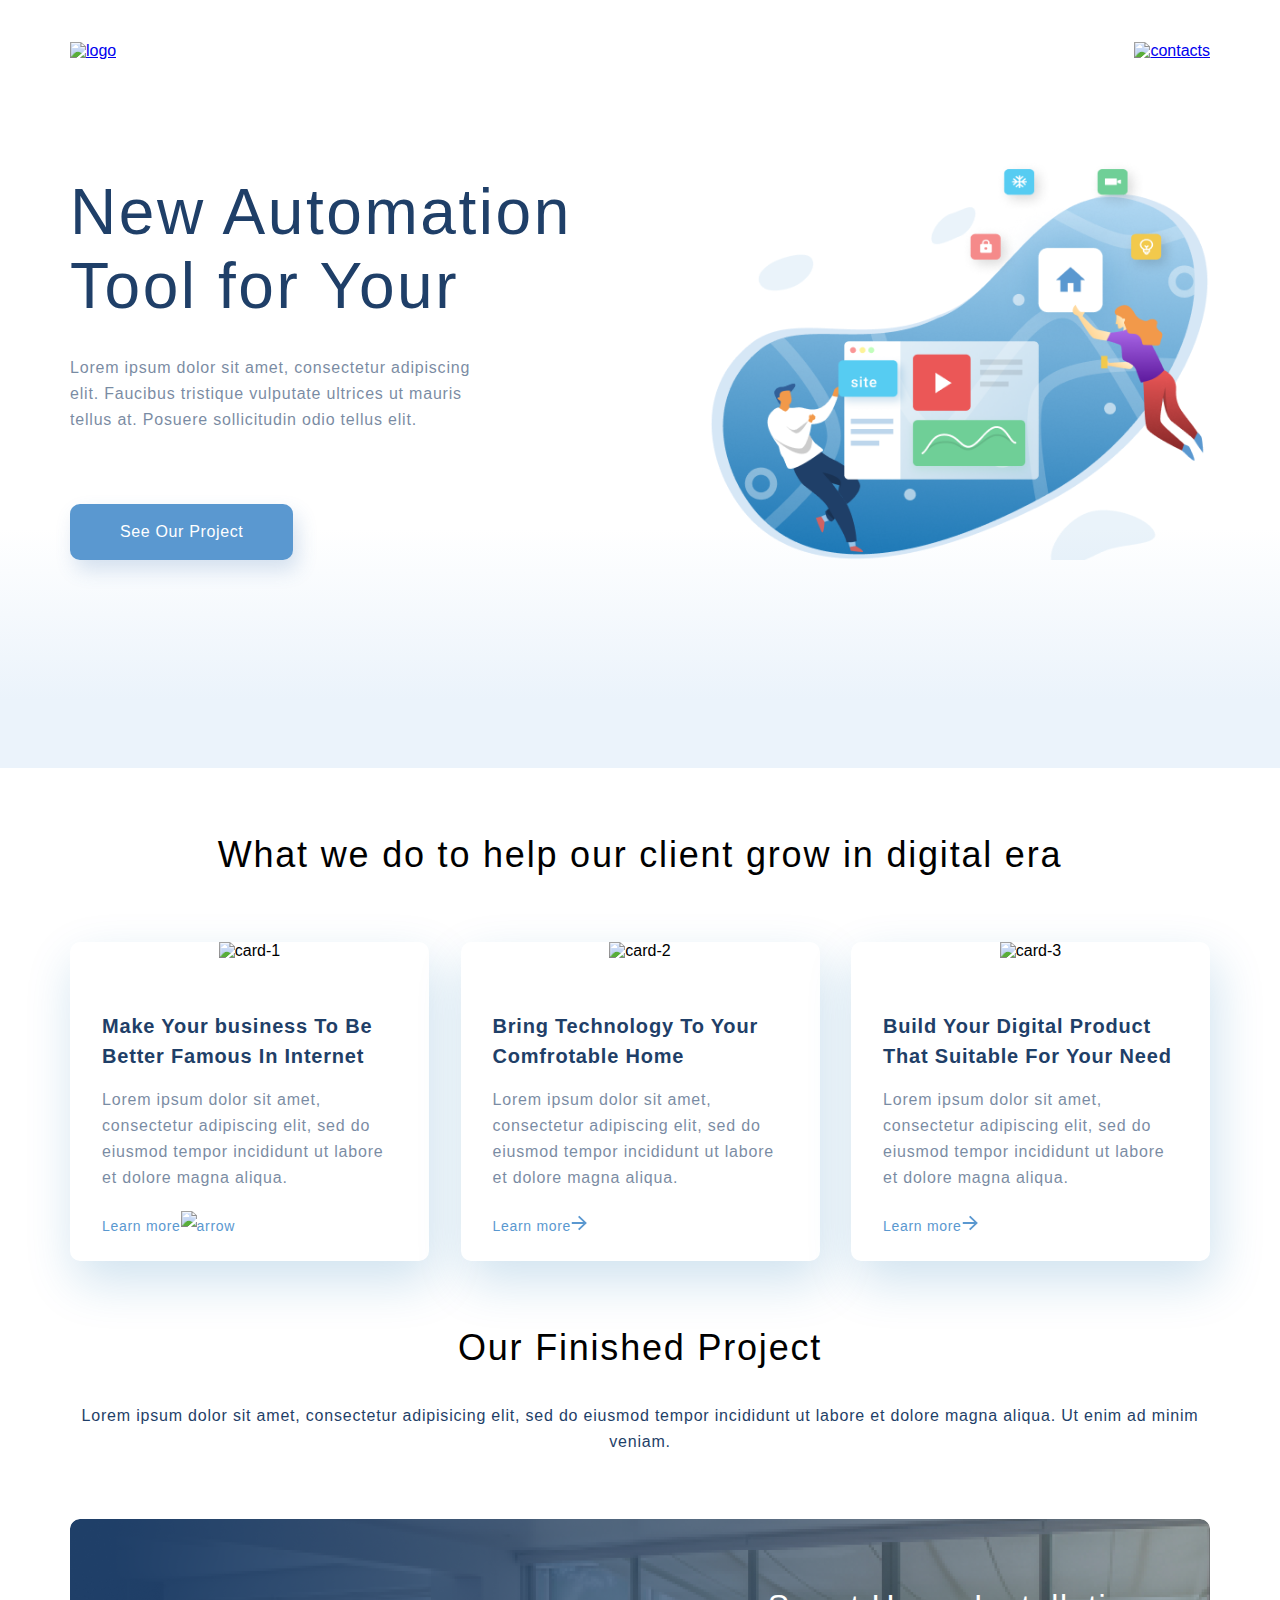
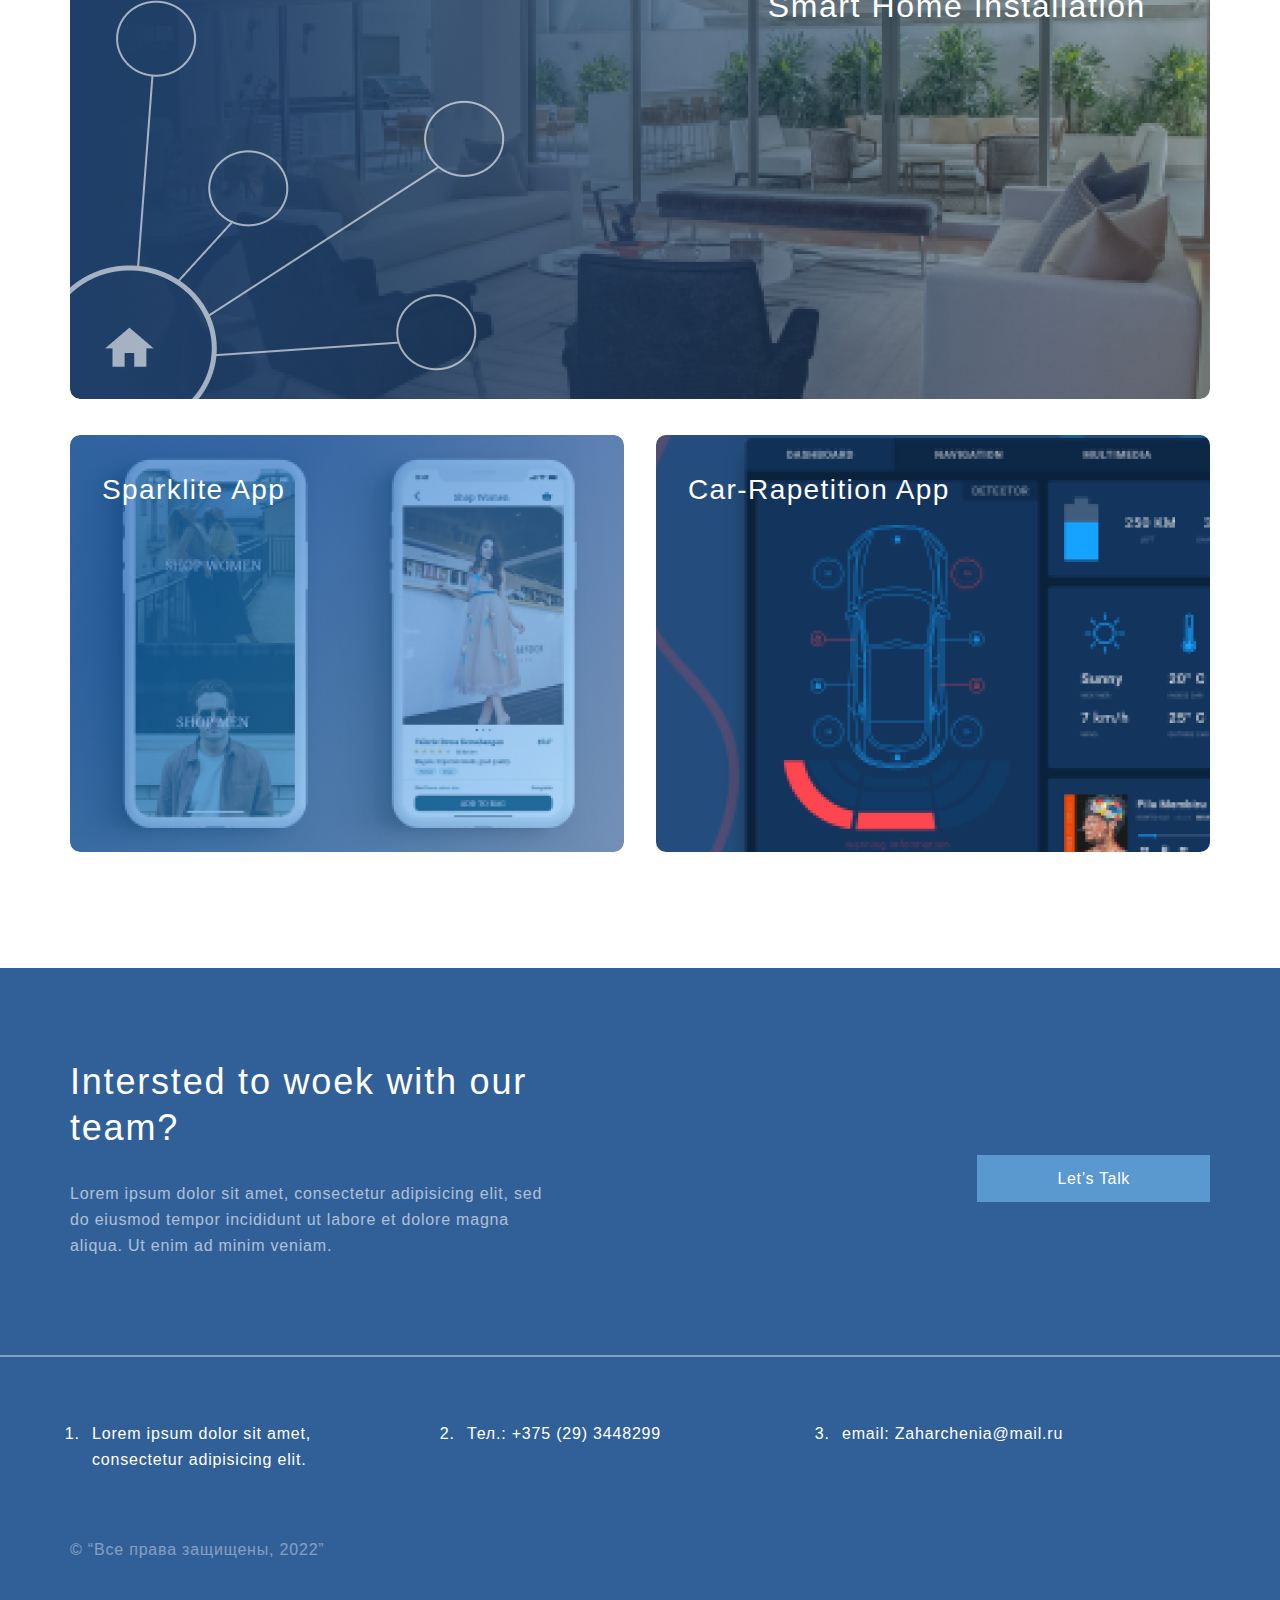
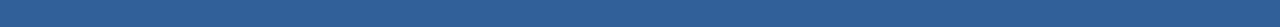
==== index.html @ 0899e705 "1" ====
<!DOCTYPE html>
<html lang="en">

<head>
	<meta charset="UTF-8">
	<meta http-equiv="X-UA-Compatible" content="IE=edge">
	<meta name="viewport" content="width=device-width, initial-scale=1.0">
	<title>Восьмой урок в GeekBrains</title>
	<link rel="stylesheet" href="style.css">
</head>

<body>
	<div class="wrapper">
		<div class="content">
			<div class="top">
				<!-- Бордовый блок, верх -->
				<div class="container">
					<div class="top__box">
						<!-- Фиолетовый блок, верх -->
						<ul class="header">
							<li><a href="index.html"><img src="../img/logo.svg" alt="logo"></a></li>
							<li><a href="contacts.html"><img src="../img/contacts.svg" alt="contacts"></a></li>
						</ul>
						<div class="info__top">
							<!-- Голубой блок, верх -->
							<h1 class="top-heading">New Automation <br>
								Tool for Your </h1>
							<p class="text16 text425">Lorem ipsum dolor sit amet, consectetur adipiscing elit. Faucibus
								tristique
								vulputate ultrices ut mauris tellus at. Posuere sollicitudin odio tellus elit. </p>
							<a href="#" class="top__button">See Our Project</a>
						</div>
					</div>
				</div>

			</div>

			<div class="what-we-do container">
				<!-- Фиолетовый блок -->
				<h3 class="heading-3">What we do to help our client grow in digital era</h3>
				<div class="content__info">
					<!-- Зеленый блок -->
					<div class="content__card">
						<!-- Розовый блок -->
						<img class="card__img" src="./img/card-1.svg" alt="card-1">
						<h4 class="requisites">Make Your business To Be
							Better Famous In Internet</h4>
						<p class="text16">Lorem ipsum dolor sit amet, consectetur adipiscing elit, sed do eiusmod tempor
							incididunt
							ut labore et dolore magna aliqua. </p>
						<a class="card__link" href="#">Learn more<img class="arrow-icon" src="./img/arrow.svg"
								alt="arrow"></a>
					</div>
					<div class="content__card">
						<!-- Розовый блок -->
						<img class="card__img" src="./img/card-2.svg" alt="card-2">
						<h4 class="requisites">Bring Technology To Your
							Comfrotable Home</h4>
						<p class="text16">Lorem ipsum dolor sit amet, consectetur adipiscing elit, sed do eiusmod tempor
							incididunt
							ut labore et dolore magna aliqua. </p>
						<a class="card__link" href="#">Learn more<img class="arrow-icon" src="Img/arrow.svg" alt="arrow"></a>
					</div>
					<div class="content__card">
						<!-- Розовый блок -->
						<img class="card__img" src="img/card-3.svg" alt="card-3">
						<h4 class="requisites">Build Your Digital Product
							That Suitable For Your Need</h4>
						<p class="text16">Lorem ipsum dolor sit amet, consectetur adipiscing elit, sed do eiusmod tempor
							incididunt
							ut labore et dolore magna aliqua. </p>
						<a class="card__link" href="#">Learn more<img class="arrow-icon" src="Img/arrow.svg" alt="arrow"></a>
					</div>
				</div>
			</div>
			<div class="container">
				<div class="projekt__container">
					<!-- Красная рамка -->
					<h3 class="heading-3">Our Finished Project</h3>
					<p class="text16 text__center">Lorem ipsum dolor sit amet, consectetur adipisicing elit, sed do eiusmod
						tempor
						incididunt ut labore et dolore magna aliqua. Ut enim ad minim veniam.</p>
					<div class="project__item">
						<img class="project__img" src="Img/project-1.png" alt="photo-1">
						<p class="project__text">Smart Home Installation</p>
					</div>

					<div class="project__parent">
						<div class="project__item project__item_margin">
							<img class="project__img" src="Img/project-2.png" alt="photo-2">
							<p class="project__text_2">Sparklite App</p>
						</div>

						<div class="project__item">
							<img class="project__img" src="Img/project-3.png" alt="photo-3">
							<p class="project__text_2">Car-Rapetition App</p>
						</div>
					</div>
				</div>
			</div>
		</div>

		<div class="footer">
			<!-- Красная рамка, низ -->

			<div class="container">
				<div class="footer__top">

					<!-- Желтая рамка, низ -->
					<div class="footer__text">
						<!-- Розовая рамка, низ -->
						<h3 class="heading-f heading__button">Intersted to woek
							with our team?</h3>
						<p class="text16 text__left">Lorem ipsum dolor sit amet, consectetur adipisicing elit, sed do eiusmod
							tempor incididunt ut labore et dolore magna aliqua. Ut enim ad minim veniam.
						</p>
					</div>
					<div class="footer__button_block">
						<a href="#" class="footer__button">Let’s Talk</a>
					</div>
				</div>
			</div>

			<hr class="hr__line">

			<div class="container">
				<div class="footer__bottom">
					<!-- Салатовая рамка, подвал -->
					<ol class="contacts__f">
						<li class="footer__list">Lorem ipsum dolor sit amet, consectetur adipisicing elit.</li>
						<li class="footer__list">Тел.: +375 (29) 3448299</li>
						<li class="footer__list">email: Zaharchenia@mail.ru</li>
					</ol>
					<div class="copyright">
						<!-- Белая рамка, подвал -->
						<p class="text__copyright">&copy; “Все права защищены, 2022”</p>
					</div>
				</div>
			</div>
		</div>
	</div>
</body>

</html>
---- style.css ----
* {
  margin: 0;
  padding: 0;
}

body {
  font-family: sans-serif;
}

.container {
  max-width: 1140px;
  margin: 0 auto;
}

.wrapper {
  min-height: 100vh;
  overflow: hidden;
  display: -webkit-box;
  display: -ms-flexbox;
  display: flex;
  -webkit-box-orient: vertical;
  -webkit-box-direction: normal;
      -ms-flex-direction: column;
          flex-direction: column;
}

.content {
  -webkit-box-flex: 1;
      -ms-flex: 1 1 auto;
          flex: 1 1 auto;
}

.top__box {
  display: -webkit-box;
  display: -ms-flexbox;
  display: flex;
  -webkit-box-orient: vertical;
  -webkit-box-direction: normal;
      -ms-flex-direction: column;
          flex-direction: column;
  height: 100%;
}

.text16 {
  font-size: 16px;
  line-height: 26px;
  color: #1F3F68;
  letter-spacing: 0.05em;
  opacity: 0.6;
}

.text__center {
  width: 100%;
  margin-top: 32px;
  margin-bottom: 64px;
  line-height: 26px;
  text-align: center;
  letter-spacing: 0.05em;
  opacity: 1;
}

.text__contact {
  text-align: center;
  padding-top: 16px;
  font-size: 20px;
  line-height: 30px;
  letter-spacing: 0.04em;
  color: rgba(255, 255, 255, 0.6);
}

.text__left {
  margin-top: 30px;
  text-align: left;
  font-size: 16px;
  line-height: 26px;
  letter-spacing: 0.05em;
  color: #FFFFFF;
}

.text425 {
  width: 425px;
}

.top-heading {
  width: 504px;
  font-size: 64px;
  font-weight: 300;
  line-height: 74px;
  color: #1F3F68;
  margin-bottom: 32px;
  letter-spacing: 0.04em;
}

.top__button {
  font-size: 16px;
  line-height: 26px;
  text-align: center;
  letter-spacing: 0.04em;
  color: #FFFFFF;
  background: #5A98D0;
  -webkit-box-shadow: 5px 10px 20px rgba(53, 110, 173, 0.2);
          box-shadow: 5px 10px 20px rgba(53, 110, 173, 0.2);
  border-radius: 10px;
  padding: 15px 50px;
  text-decoration: none;
  display: inline-block;
  margin-top: 71px;
}

.heading-contact {
  padding-top: 51px;
  font-size: 44px;
  line-height: 74px;
  text-align: center;
  letter-spacing: 0.04em;
  color: #FFFFFF;
}

.heading-3 {
  font-size: 36px;
  font-weight: 300;
  text-align: center;
  line-height: 46px;
  letter-spacing: 0.05em;
}

.heading__button {
  text-align: left;
  color: #FFFFFF;
}

.heading-f {
  font-size: 36px;
  font-weight: 300;
  line-height: 46px;
  letter-spacing: 0.05em;
  color: #FFFFFF;
}

.footer__info {
  margin: 20px 0 3px 0;
  font-size: 20px;
  line-height: 30px;
  color: #1F3F68;
}

.contacts__f {
  display: -webkit-box;
  display: -ms-flexbox;
  display: flex;
  -webkit-box-pack: justify;
      -ms-flex-pack: justify;
          justify-content: space-between;
  margin-bottom: 64px;
  margin-left: 15px;
}

.footer__list {
  -webkit-box-flex: 1;
      -ms-flex-positive: 1;
          flex-grow: 1;
  -ms-flex-preferred-size: 33.333%;
      flex-basis: 33.333%;
  line-height: 26px;
  letter-spacing: 0.05em;
  color: #FFFFFF;
  padding-left: 7px;
  padding-right: 86px;
}

.input__mess {
  margin-left: 56px;
  padding: 21px 0px 21px 42px;
  width: 80%;
  border: 1px solid #356EAD;
  -webkit-box-sizing: border-box;
          box-sizing: border-box;
  border-radius: 10px;
  font-weight: 300;
  font-size: 16px;
  line-height: 30px;
  letter-spacing: 0.04em;
  color: #1F3F68;
  opacity: 0.2;
}

.button__contacts {
  width: 80%;
  height: 72px;
  margin: 72px 56px 56px 56px;
  font-weight: 500;
  font-size: 16px;
  line-height: 26px;
  text-align: center;
  color: #FFFFFF;
  text-transform: uppercase;
  background: #5A98D0;
  -webkit-box-shadow: 5px 20px 50px rgba(16, 112, 177, 0.2);
          box-shadow: 5px 20px 50px rgba(16, 112, 177, 0.2);
  border-radius: 10px;
}

.top {
  min-height: 768px;
  margin: 0;
  padding: 0;
  background: -webkit-gradient(linear, left bottom, left top, color-stop(8.84%, #EBF3FB), color-stop(31.12%, rgba(152, 195, 232, 0)));
  background: linear-gradient(0deg, #EBF3FB 8.84%, rgba(152, 195, 232, 0) 31.12%);
}

.header {
  padding-top: 42px;
  display: -webkit-box;
  display: -ms-flexbox;
  display: flex;
  -webkit-box-pack: justify;
      -ms-flex-pack: justify;
          justify-content: space-between;
  list-style-type: none;
}

.what-we-do {
  padding-top: 64px;
}

.info__top {
  padding-top: 115px;
  -webkit-box-flex: 1;
      -ms-flex-positive: 1;
          flex-grow: 1;
  background-image: url(Img/top_back.png);
  background-repeat: no-repeat;
  background-position: right 100px;
  background-size: 44%;
}

.content__info {
  padding-top: 64px;
  padding-bottom: 64px;
  background-color: transparent;
  display: -webkit-box;
  display: -ms-flexbox;
  display: flex;
  -webkit-box-pack: justify;
      -ms-flex-pack: justify;
          justify-content: space-between;
}

.info__ {
  display: -webkit-box;
  display: -ms-flexbox;
  display: flex;
  -webkit-box-pack: justify;
      -ms-flex-pack: justify;
          justify-content: space-between;
}

.content__card {
  width: 359px;
  padding: 0 32px;
  -webkit-box-sizing: border-box;
          box-sizing: border-box;
  background: #FFFFFF;
  -webkit-box-shadow: 5px 20px 50px rgba(16, 112, 177, 0.2);
          box-shadow: 5px 20px 50px rgba(16, 112, 177, 0.2);
  border-radius: 10px;
  display: -webkit-box;
  display: -ms-flexbox;
  display: flex;
  -webkit-box-orient: vertical;
  -webkit-box-direction: normal;
      -ms-flex-direction: column;
          flex-direction: column;
}

.card__img {
  -ms-flex-item-align: center;
      -ms-grid-row-align: center;
      align-self: center;
  margin-bottom: 51px;
}

.project {
  margin: 0;
}

.project__item {
  position: relative;
  -webkit-box-flex: 1;
      -ms-flex-positive: 1;
          flex-grow: 1;
}

.project__item_margin {
  margin-right: 32px;
}

.project__img {
  width: 100%;
  border-radius: 10px;
}

.project__parent {
  display: -webkit-box;
  display: -ms-flexbox;
  display: flex;
  -webkit-box-pack: justify;
      -ms-flex-pack: justify;
          justify-content: space-between;
  margin-top: 32px;
  margin-bottom: 112px;
}

.project__text {
  font-size: 32px;
  line-height: 46px;
  text-align: right;
  letter-spacing: 0.05em;
  color: #FFFFFF;
  position: absolute;
  top: 64px;
  right: 64px;
}

.project__text_2 {
  font-size: 28px;
  line-height: 46px;
  text-align: left;
  letter-spacing: 0.05em;
  color: #FFFFFF;
  position: absolute;
  top: 32px;
  left: 32px;
}

.maps {
  width: 100%;
}

.footer {
  left: 0px;
  background: #316099;
  -ms-flex-negative: 0;
      flex-shrink: 0;
}

.hr__line {
  width: 100%;
  opacity: 0.4;
  border: 1px solid #FFFFFF;
}

.copyright {
  margin: 0;
}

.text__copyright {
  font-size: 16px;
  line-height: 26px;
  letter-spacing: 0.05em;
  color: #FFFFFF;
  opacity: 0.4;
}

.footer__bottom {
  margin-top: 64px;
  padding-bottom: 64px;
}

.footer__top {
  padding: 91px 0px 96px;
  display: -webkit-box;
  display: -ms-flexbox;
  display: flex;
  -webkit-box-pack: justify;
      -ms-flex-pack: justify;
          justify-content: space-between;
  -webkit-box-align: center;
      -ms-flex-align: center;
          align-items: center;
}

.footer__text {
  max-width: 495px;
  background-color: transparent;
}

.footer__button_block {
  -ms-flex-item-align: center;
      -ms-grid-row-align: center;
      align-self: center;
  margin-top: 40px;
}

.footer__button {
  font-size: 16px;
  line-height: 26px;
  text-align: center;
  letter-spacing: 0.04em;
  color: #FFFFFF;
  background: #5A98D0;
  padding: 15px 80px;
  text-decoration: none;
}

.top__2 {
  height: 250px;
  margin-top: 054px;
  padding: 0;
  background-image: url(img/ContactUS.png);
  background-repeat: no-repeat;
  background-position: center center;
}

.contacts__info {
  margin-top: 135px;
  margin-left: 100px;
  background-color: transparent;
}

.mess {
  margin: 56px 0 0 56px;
  text-align: left;
}

.cont__photo {
  margin-bottom: 16px;
}

.requisites {
  margin-bottom: 16px;
  font-size: 20px;
  line-height: 30px;
  letter-spacing: 0.04em;
  color: #1F3F68;
}

.requisites__left {
  margin-top: 40px;
  margin-bottom: 24px;
  font-size: 20px;
  font-weight: 500;
  line-height: 30px;
  letter-spacing: 0.04em;
  color: #1F3F68;
  text-transform: uppercase;
}

.requisites__mess {
  padding-bottom: 16px;
  font-size: 20px;
  font-weight: 500;
  line-height: 30px;
  letter-spacing: 0.04em;
  color: #1F3F68;
  text-transform: uppercase;
}

.text__reg {
  line-height: 26px;
  letter-spacing: 0.04em;
  color: #1F3F68;
  opacity: 0.6;
}

.li__1 {
  padding-bottom: 16px;
  padding-left: 35px;
  list-style-type: none;
  background: url(img/Phone-1.svg) no-repeat;
  line-height: 26px;
  letter-spacing: 0.04em;
  color: #1F3F68;
  opacity: 0.6;
}

.li__2 {
  list-style-type: none;
  padding-left: 35px;
  background: url(img/Phone-1.svg) no-repeat;
  line-height: 26px;
  letter-spacing: 0.04em;
  color: #1F3F68;
  opacity: 0.6;
}

.li__site {
  padding-bottom: 16px;
  padding-left: 35px;
  list-style-type: none;
  background: url(img/website.svg) no-repeat;
  letter-spacing: 0.05em;
  color: #1F3F68;
  opacity: 0.6;
}

.li__mail {
  padding-left: 35px;
  list-style-type: none;
  background-image: url(img/e-mail.svg);
  background-repeat: no-repeat;
  letter-spacing: 0.05em;
  color: #1F3F68;
  text-decoration: none;
  opacity: 0.6;
}

.text__full {
  margin-top: 32px;
  margin-bottom: 8px;
  margin-left: 56px;
  line-height: 30px;
  letter-spacing: 0.04em;
  color: #1F3F68;
  opacity: 0.8;
}

.card__link {
  font-size: 14px;
  line-height: 30px;
  letter-spacing: 0.05em;
  color: #5A98D0;
  text-decoration: none;
  padding-top: 20px;
  padding-bottom: 20px;
}

.arrow_icon {
  width: 16px;
  padding-left: 20px;
  vertical-align: middle;
}

.form {
  margin-top: 57px;
  margin-right: 100px;
  background: #FFFFFF;
  -webkit-box-shadow: 5px 10px 50px rgba(16, 112, 177, 0.2);
          box-shadow: 5px 10px 50px rgba(16, 112, 177, 0.2);
  border-radius: 10px;
  width: 540px;
  -webkit-box-sizing: border-box;
          box-sizing: border-box;
  display: -webkit-box;
  display: -ms-flexbox;
  display: flex;
  -webkit-box-orient: vertical;
  -webkit-box-direction: normal;
      -ms-flex-direction: column;
          flex-direction: column;
  text-align: left;
}

.maps__box {
  margin-top: 56px;
  margin-bottom: 112px;
}

@media (max-width: 1024px) {
  .container {
    padding-left: 32px;
    padding-right: 32px;
  }
  .top {
    height: 768px;
  }
  .info__top {
    background-position: right 300px;
  }
  .content__info {
    -webkit-box-orient: vertical;
    -webkit-box-direction: normal;
        -ms-flex-direction: column;
            flex-direction: column;
    -webkit-box-align: center;
        -ms-flex-align: center;
            align-items: center;
  }
  .content__card {
    margin-bottom: 32px;
  }
  .project__parent {
    margin-bottom: 109px;
  }
  .top__2 {
    margin-top: 46px;
    margin-bottom: 54px;
  }
  .contacts__info {
    margin-top: 0;
    margin-left: 0;
  }
  .cont__photo {
    margin-bottom: 24px;
  }
  .form {
    margin-top: 64px;
    margin-bottom: 64px;
    margin-right: 0;
  }
  .mess {
    margin: 54px 0 0 54px;
  }
  .requisites__mess {
    padding-right: 281px;
    padding-bottom: 0;
  }
  .button__contacts {
    margin: 70px 54px 54px 54px;
  }
  .maps__box {
    margin-top: 0;
    margin-bottom: 64px;
  }
  .text__full {
    margin-top: 31px;
    margin-bottom: 7px;
  }
  .info__ {
    -webkit-box-orient: vertical;
    -webkit-box-direction: normal;
        -ms-flex-direction: column;
            flex-direction: column;
    -webkit-box-align: center;
        -ms-flex-align: center;
            align-items: center;
  }
  .text__contact {
    margin-left: 120px;
    margin-right: 120px;
  }
  .maps {
    height: 100%;
  }
  .footer__top {
    padding-top: 47px;
    padding-bottom: 64px;
    padding-left: 92px;
    padding-right: 92px;
  }
  .footer__button {
    padding: 15px 41px;
  }
  .footer__text {
    max-width: 336px;
  }
  .footer__bottom {
    padding-left: 92px;
    padding-right: 92px;
    display: -webkit-box;
    display: -ms-flexbox;
    display: flex;
    -webkit-box-orient: vertical;
    -webkit-box-direction: normal;
        -ms-flex-direction: column;
            flex-direction: column;
  }
  .contacts__f {
    -webkit-box-orient: vertical;
    -webkit-box-direction: normal;
        -ms-flex-direction: column;
            flex-direction: column;
    margin-bottom: 40px;
  }
  .footer__list {
    margin-bottom: 20px;
    padding-right: 0;
  }
}

@media (max-width: 667px) {
  .container {
    padding-left: 16px;
    padding-right: 16px;
  }
  .top {
    height: 376px;
    min-height: 376px;
    padding-bottom: 41px;
    -webkit-box-sizing: border-box;
            box-sizing: border-box;
  }
  .header {
    padding-top: 24px;
  }
  .info__top {
    background-image: none;
    padding-top: 36px;
    display: -webkit-box;
    display: -ms-flexbox;
    display: flex;
    -webkit-box-orient: vertical;
    -webkit-box-direction: normal;
        -ms-flex-direction: column;
            flex-direction: column;
    -webkit-box-align: center;
        -ms-flex-align: center;
            align-items: center;
  }
  .top-heading {
    font-size: 32px;
    line-height: 38px;
    text-align: center;
    width: 100%;
    margin-bottom: 12px;
  }
  .text425 {
    text-align: center;
    width: 100%;
  }
  .top__button {
    font-size: 12px;
    padding: 0 8px;
    margin-top: 32px;
  }
  .what-we-do {
    padding-top: 48px;
  }
  .heading-3 {
    font-size: 24px;
    line-height: 28px;
    width: 100%;
  }
  .content__info {
    padding-top: 32px;
    padding-bottom: 32px;
  }
  .content__card {
    width: 100%;
  }
  .text__center {
    width: 100%;
    margin-bottom: 82px;
  }
  .project__text {
    font-size: 16px;
    line-height: 19px;
    top: 16px;
    right: 16px;
  }
  .project__text_2 {
    font-size: 16px;
    line-height: 19px;
    top: 26px;
    left: 16px;
  }
  .project__parent {
    -webkit-box-orient: vertical;
    -webkit-box-direction: normal;
        -ms-flex-direction: column;
            flex-direction: column;
    margin-top: 16px;
    margin-bottom: 64px;
  }
  .project__item_margin {
    margin-right: 0;
    margin-bottom: 16px;
  }
  .top__2 {
    margin-top: 30px;
    margin-bottom: 46px;
  }
  .contacts__info {
    padding-left: 40px;
  }
  .form {
    margin-top: 32px;
    margin-bottom: 32px;
    width: 342px;
  }
  .input__mess {
    margin-left: 35px;
    padding: 13px 0px 13px 26px;
  }
  .input__mess_3 {
    height: 92px;
  }
  .requisites__mess {
    padding-right: 0;
  }
  .text__full {
    margin-left: 35px;
    margin-top: 20px;
    margin-bottom: 5px;
  }
  .button__contacts {
    margin: 46px 35px 35px 35px;
    height: 46px;
  }
  .heading-contact {
    padding-top: 48px;
    padding-bottom: 32px;
    font-size: 24px;
    line-height: 28px;
  }
  .text__contact {
    margin-left: 0;
    margin-right: 0;
    font-size: 16px;
  }
  .requisites__left {
    margin-top: 32px;
  }
  .cont__photo {
    margin-bottom: 32px;
  }
  .footer__top {
    width: 100%;
    -webkit-box-align: center;
        -ms-flex-align: center;
            align-items: center;
    -webkit-box-orient: vertical;
    -webkit-box-direction: normal;
        -ms-flex-direction: column;
            flex-direction: column;
    padding: 18px 0 0 0;
  }
  .footer__button_block {
    margin-bottom: 40px;
  }
  .heading__button {
    text-align: center;
    padding-left: 43px;
    padding-right: 43px;
  }
  .maps {
    height: 100%;
  }
  .heading-f {
    font-size: 24px;
    line-height: 28px;
  }
  .footer__text {
    width: 100%;
    max-width: 343px;
  }
  .text__left {
    text-align: center;
  }
  .footer__bottom {
    margin-top: 32px;
    padding-bottom: 32px;
    padding-left: 0;
    padding-right: 0;
  }
  .contacts__f {
    margin-bottom: 0;
  }
  .footer__list {
    line-height: 19px;
    margin-bottom: 17px;
    padding-left: 23px;
    padding-right: 30px;
  }
  .copyright {
    margin-top: 20px;
    text-align: center;
  }
}
/*# sourceMappingURL=style.css.map */
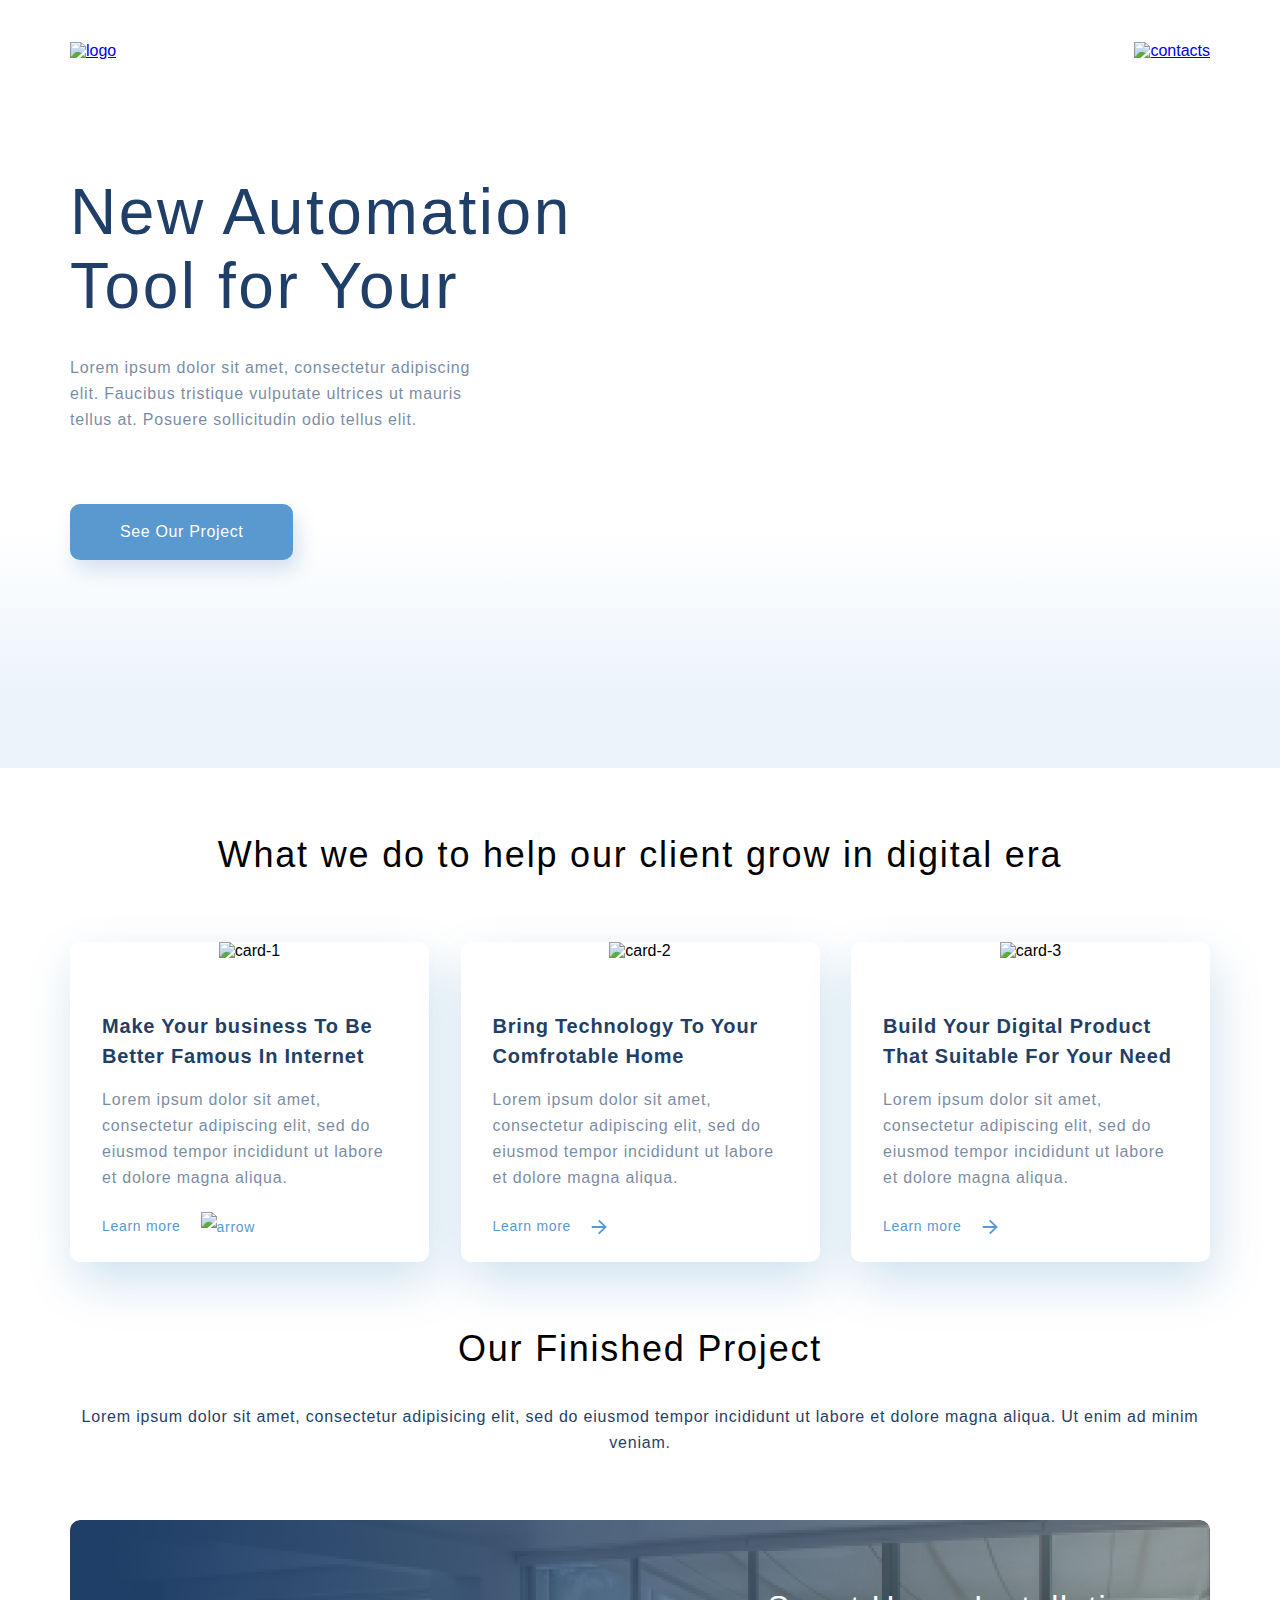
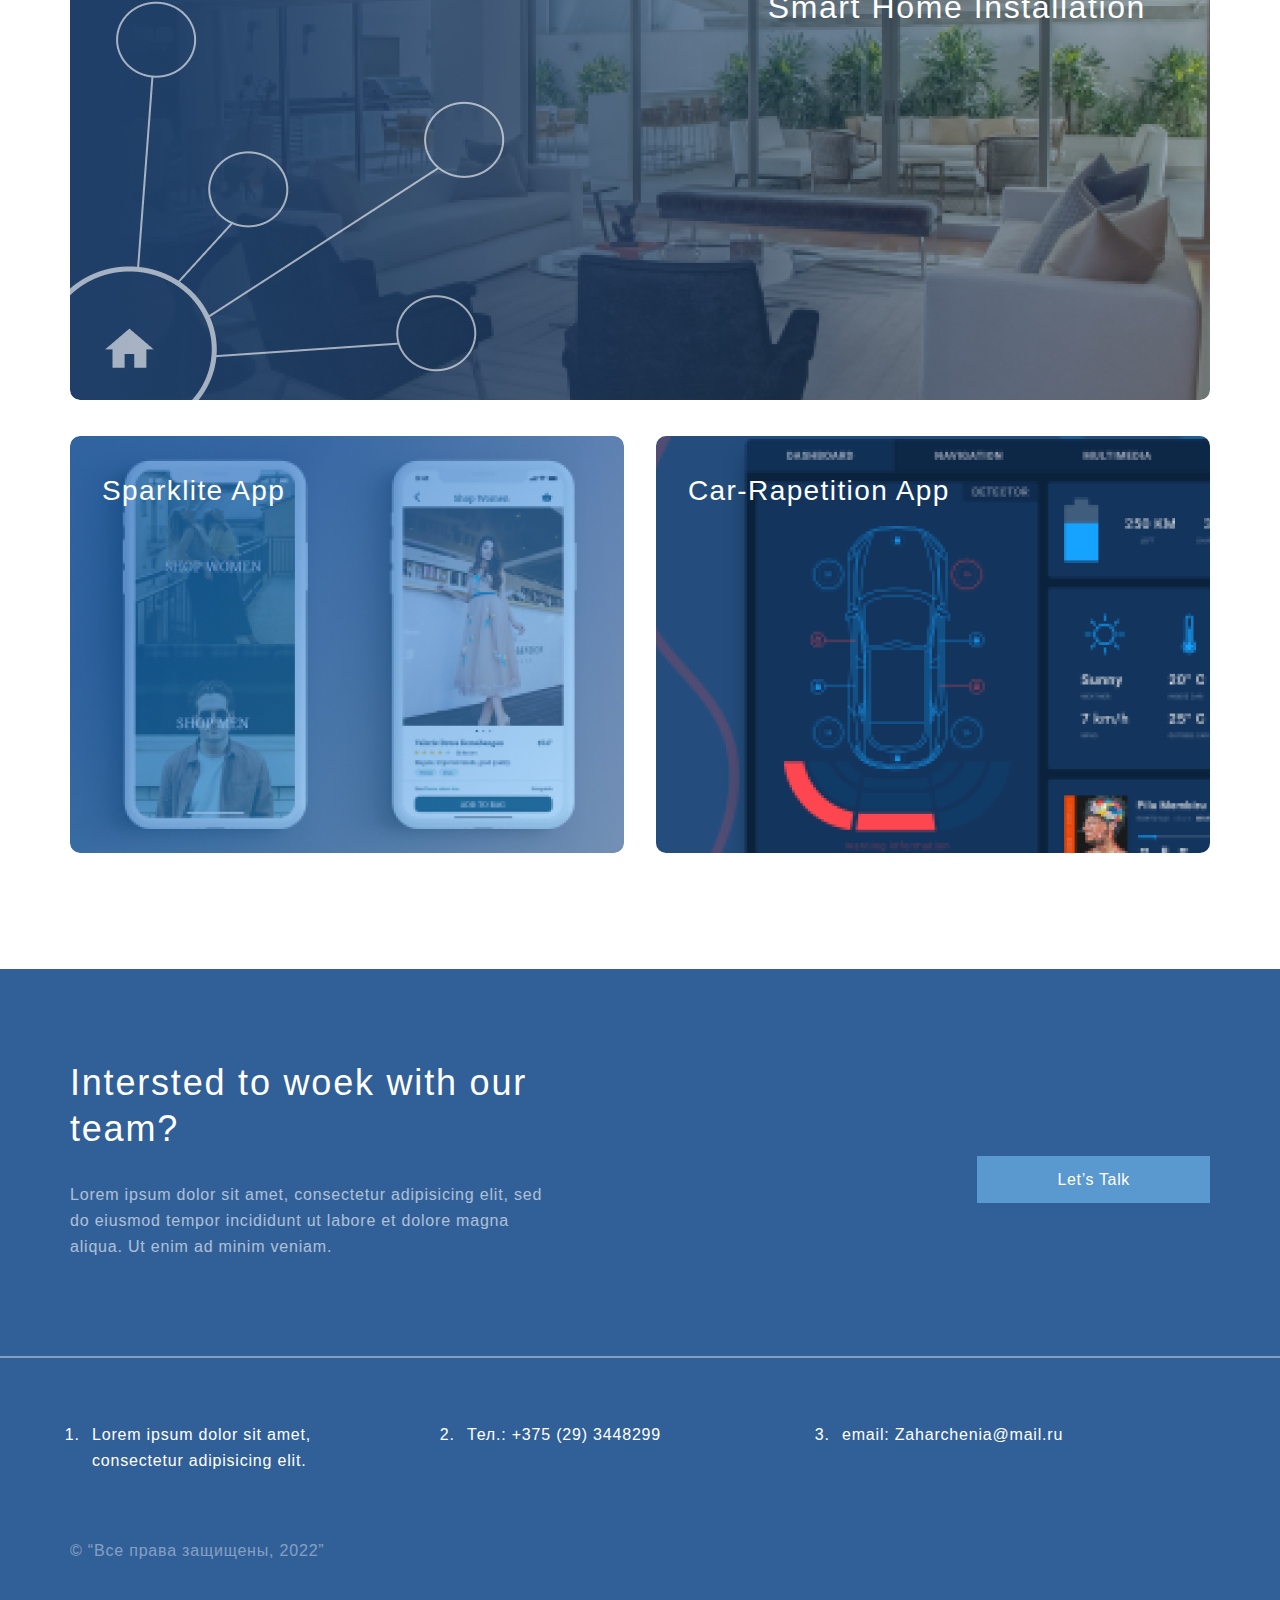
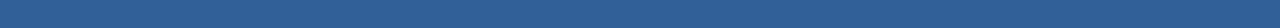
==== commit 6da78960: "update" ====
--- a/index.html
+++ b/index.html
@@ -6,7 +6,7 @@
 	<meta http-equiv="X-UA-Compatible" content="IE=edge">
 	<meta name="viewport" content="width=device-width, initial-scale=1.0">
 	<title>Восьмой урок в GeekBrains</title>
-	<link rel="stylesheet" href="style.css">
+	<link rel="stylesheet" href="./css/style.css">
 </head>
 
 <body>
@@ -18,8 +18,9 @@
 					<div class="top__box">
 						<!-- Фиолетовый блок, верх -->
 						<ul class="header">
-							<li><a href="index.html"><img src="../img/logo.svg" alt="logo"></a></li>
-							<li><a href="contacts.html"><img src="../img/contacts.svg" alt="contacts"></a></li>
+							<li><a href="index.html"><img src="./img/logo.svg" alt="logo"></a></li>
+							<li><a href="contacts.html">
+									<img class="logo__cont-img" src="./img/logo-cont.png" alt="contacts"></a></li>
 						</ul>
 						<div class="info__top">
 							<!-- Голубой блок, верх -->
--- a/css/style.css
+++ b/css/style.css
@@ -0,0 +1,763 @@
+* {
+  margin: 0;
+  padding: 0;
+}
+
+body {
+  font-family: sans-serif;
+}
+
+.container {
+  max-width: 1140px;
+  margin: 0 auto;
+}
+
+.wrapper {
+  min-height: 100vh;
+  overflow: hidden;
+  display: flex;
+  flex-direction: column;
+}
+
+.content {
+  flex: 1 1 auto;
+}
+
+.top__box {
+  display: flex;
+  flex-direction: column;
+  height: 100%;
+}
+
+.text16 {
+  font-size: 16px;
+  line-height: 26px;
+  color: #1F3F68;
+  letter-spacing: 0.05em;
+  opacity: 0.6;
+}
+
+.text__center {
+  width: 100%;
+  margin-top: 32px;
+  margin-bottom: 64px;
+  line-height: 26px;
+  text-align: center;
+  letter-spacing: 0.05em;
+  opacity: 1;
+}
+
+.logo__cont-img {
+  width: 100%;
+  height: 50px;
+}
+
+.text__contact {
+  text-align: center;
+  padding-top: 16px;
+  font-size: 20px;
+  line-height: 30px;
+  letter-spacing: 0.04em;
+  color: rgba(255, 255, 255, 0.6);
+}
+
+.text__left {
+  margin-top: 30px;
+  text-align: left;
+  font-size: 16px;
+  line-height: 26px;
+  letter-spacing: 0.05em;
+  color: #FFFFFF;
+}
+
+.text425 {
+  width: 425px;
+}
+
+.top-heading {
+  width: 504px;
+  font-size: 64px;
+  font-weight: 300;
+  line-height: 74px;
+  color: #1F3F68;
+  margin-bottom: 32px;
+  letter-spacing: 0.04em;
+}
+
+.top__button {
+  font-size: 16px;
+  line-height: 26px;
+  text-align: center;
+  letter-spacing: 0.04em;
+  color: #FFFFFF;
+  background: #5A98D0;
+  box-shadow: 5px 10px 20px rgba(53, 110, 173, 0.2);
+  border-radius: 10px;
+  padding: 15px 50px;
+  text-decoration: none;
+  display: inline-block;
+  margin-top: 71px;
+}
+
+.heading-contact {
+  padding-top: 51px;
+  font-size: 44px;
+  line-height: 74px;
+  text-align: center;
+  letter-spacing: 0.04em;
+  color: #FFFFFF;
+}
+
+.heading-3 {
+  font-size: 36px;
+  font-weight: 300;
+  text-align: center;
+  line-height: 46px;
+  letter-spacing: 0.05em;
+}
+
+.heading__button {
+  text-align: left;
+  color: #FFFFFF;
+}
+
+.heading-f {
+  font-size: 36px;
+  font-weight: 300;
+  line-height: 46px;
+  letter-spacing: 0.05em;
+  color: #FFFFFF;
+}
+
+.footer__info {
+  margin: 20px 0 3px 0;
+  font-size: 20px;
+  line-height: 30px;
+  color: #1F3F68;
+}
+
+.contacts__f {
+  display: flex;
+  justify-content: space-between;
+  margin-bottom: 64px;
+  margin-left: 15px;
+}
+
+.footer__list {
+  flex-grow: 1;
+  flex-basis: 33.333%;
+  line-height: 26px;
+  letter-spacing: 0.05em;
+  color: #FFFFFF;
+  padding-left: 7px;
+  padding-right: 86px;
+}
+
+.input__mess {
+  margin-left: 56px;
+  padding: 21px 0px 21px 42px;
+  width: 80%;
+  border: 1px solid #356EAD;
+  box-sizing: border-box;
+  border-radius: 10px;
+  font-weight: 300;
+  font-size: 16px;
+  line-height: 30px;
+  letter-spacing: 0.04em;
+  color: #1F3F68;
+  opacity: 0.2;
+}
+
+.button__contacts {
+  width: 80%;
+  height: 72px;
+  margin: 72px 56px 56px 56px;
+  font-weight: 500;
+  font-size: 16px;
+  line-height: 26px;
+  text-align: center;
+  color: #FFFFFF;
+  text-transform: uppercase;
+  background: #5A98D0;
+  box-shadow: 5px 20px 50px rgba(16, 112, 177, 0.2);
+  border-radius: 10px;
+}
+
+.top {
+  min-height: 768px;
+  margin: 0;
+  padding: 0;
+  background: linear-gradient(0deg, #EBF3FB 8.84%, rgba(152, 195, 232, 0) 31.12%);
+}
+
+.header {
+  padding-top: 42px;
+  display: flex;
+  justify-content: space-between;
+  list-style-type: none;
+}
+
+.what-we-do {
+  padding-top: 64px;
+}
+
+.info__top {
+  padding-top: 115px;
+  flex-grow: 1;
+  background-image: url(Img/top_back.png);
+  background-repeat: no-repeat;
+  background-position: right 100px;
+  background-size: 44%;
+}
+
+.content__info {
+  padding-top: 64px;
+  padding-bottom: 64px;
+  background-color: transparent;
+  display: flex;
+  justify-content: space-between;
+}
+
+.info__ {
+  display: flex;
+  justify-content: space-between;
+}
+
+.content__card {
+  width: 359px;
+  padding: 0 32px;
+  box-sizing: border-box;
+  background: #FFFFFF;
+  box-shadow: 5px 20px 50px rgba(16, 112, 177, 0.2);
+  border-radius: 10px;
+  display: flex;
+  flex-direction: column;
+}
+
+.card__img {
+  align-self: center;
+  margin-bottom: 51px;
+}
+
+.project {
+  margin: 0;
+}
+
+.project__item {
+  position: relative;
+  flex-grow: 1;
+}
+
+.project__item_margin {
+  margin-right: 32px;
+}
+
+.project__img {
+  width: 100%;
+  border-radius: 10px;
+}
+
+.project__parent {
+  display: flex;
+  justify-content: space-between;
+  margin-top: 32px;
+  margin-bottom: 112px;
+}
+
+.project__text {
+  font-size: 32px;
+  line-height: 46px;
+  text-align: right;
+  letter-spacing: 0.05em;
+  color: #FFFFFF;
+  position: absolute;
+  top: 64px;
+  right: 64px;
+}
+
+.project__text_2 {
+  font-size: 28px;
+  line-height: 46px;
+  text-align: left;
+  letter-spacing: 0.05em;
+  color: #FFFFFF;
+  position: absolute;
+  top: 32px;
+  left: 32px;
+}
+
+.maps {
+  width: 100%;
+}
+
+.footer {
+  left: 0px;
+  background: #316099;
+  flex-shrink: 0;
+}
+
+.hr__line {
+  width: 100%;
+  opacity: 0.4;
+  border: 1px solid #FFFFFF;
+}
+
+.copyright {
+  margin: 0;
+}
+
+.text__copyright {
+  font-size: 16px;
+  line-height: 26px;
+  letter-spacing: 0.05em;
+  color: #FFFFFF;
+  opacity: 0.4;
+}
+
+.footer__bottom {
+  margin-top: 64px;
+  padding-bottom: 64px;
+}
+
+.footer__top {
+  padding: 91px 0px 96px;
+  display: flex;
+  justify-content: space-between;
+  align-items: center;
+}
+
+.footer__text {
+  max-width: 495px;
+  background-color: transparent;
+}
+
+.footer__button_block {
+  align-self: center;
+  margin-top: 40px;
+}
+
+.footer__button {
+  font-size: 16px;
+  line-height: 26px;
+  text-align: center;
+  letter-spacing: 0.04em;
+  color: #FFFFFF;
+  background: #5A98D0;
+  padding: 15px 80px;
+  text-decoration: none;
+}
+
+.top__2 {
+  height: 250px;
+  margin-top: 054px;
+  padding: 0;
+  background-image: url(img/ContactUS.png);
+  background-repeat: no-repeat;
+  background-position: center center;
+}
+
+.contacts__info {
+  margin-top: 135px;
+  margin-left: 100px;
+  background-color: transparent;
+}
+
+.mess {
+  margin: 56px 0 0 56px;
+  text-align: left;
+}
+
+.cont__photo {
+  margin-bottom: 16px;
+}
+
+.requisites {
+  margin-bottom: 16px;
+  font-size: 20px;
+  line-height: 30px;
+  letter-spacing: 0.04em;
+  color: #1F3F68;
+}
+
+.requisites__left {
+  margin-top: 40px;
+  margin-bottom: 24px;
+  font-size: 20px;
+  font-weight: 500;
+  line-height: 30px;
+  letter-spacing: 0.04em;
+  color: #1F3F68;
+  text-transform: uppercase;
+}
+
+.requisites__mess {
+  padding-bottom: 16px;
+  font-size: 20px;
+  font-weight: 500;
+  line-height: 30px;
+  letter-spacing: 0.04em;
+  color: #1F3F68;
+  text-transform: uppercase;
+}
+
+.text__reg {
+  line-height: 26px;
+  letter-spacing: 0.04em;
+  color: #1F3F68;
+  opacity: 0.6;
+}
+
+.li__1 {
+  padding-bottom: 16px;
+  padding-left: 35px;
+  list-style-type: none;
+  background: url(img/Phone-1.svg) no-repeat;
+  line-height: 26px;
+  letter-spacing: 0.04em;
+  color: #1F3F68;
+  opacity: 0.6;
+}
+
+.li__2 {
+  list-style-type: none;
+  padding-left: 35px;
+  background: url(img/Phone-1.svg) no-repeat;
+  line-height: 26px;
+  letter-spacing: 0.04em;
+  color: #1F3F68;
+  opacity: 0.6;
+}
+
+.li__site {
+  padding-bottom: 16px;
+  padding-left: 35px;
+  list-style-type: none;
+  background: url(img/website.svg) no-repeat;
+  letter-spacing: 0.05em;
+  color: #1F3F68;
+  opacity: 0.6;
+}
+
+.li__mail {
+  padding-left: 35px;
+  list-style-type: none;
+  background-image: url(img/e-mail.svg);
+  background-repeat: no-repeat;
+  letter-spacing: 0.05em;
+  color: #1F3F68;
+  text-decoration: none;
+  opacity: 0.6;
+}
+
+.text__full {
+  margin-top: 32px;
+  margin-bottom: 8px;
+  margin-left: 56px;
+  line-height: 30px;
+  letter-spacing: 0.04em;
+  color: #1F3F68;
+  opacity: 0.8;
+}
+
+.card__link {
+  font-size: 14px;
+  line-height: 30px;
+  letter-spacing: 0.05em;
+  color: #5A98D0;
+  text-decoration: none;
+  padding-top: 20px;
+  padding-bottom: 20px;
+}
+
+.arrow-icon {
+  width: 16px;
+  padding-left: 20px;
+  vertical-align: middle;
+}
+
+.form {
+  margin-top: 57px;
+  margin-right: 100px;
+  background: #FFFFFF;
+  box-shadow: 5px 10px 50px rgba(16, 112, 177, 0.2);
+  border-radius: 10px;
+  width: 540px;
+  box-sizing: border-box;
+  display: flex;
+  flex-direction: column;
+  text-align: left;
+}
+
+.maps__box {
+  margin-top: 56px;
+  margin-bottom: 112px;
+}
+
+@media (max-width: 1024px) {
+  .container {
+    padding-left: 32px;
+    padding-right: 32px;
+  }
+  .top {
+    height: 768px;
+  }
+  .info__top {
+    background-position: right 300px;
+  }
+  .content__info {
+    flex-direction: column;
+    align-items: center;
+  }
+  .content__card {
+    margin-bottom: 32px;
+  }
+  .project__parent {
+    margin-bottom: 109px;
+  }
+  .top__2 {
+    margin-top: 46px;
+    margin-bottom: 54px;
+  }
+  .contacts__info {
+    margin-top: 0;
+    margin-left: 0;
+  }
+  .cont__photo {
+    margin-bottom: 24px;
+  }
+  .form {
+    margin-top: 64px;
+    margin-bottom: 64px;
+    margin-right: 0;
+  }
+  .mess {
+    margin: 54px 0 0 54px;
+  }
+  .requisites__mess {
+    padding-right: 281px;
+    padding-bottom: 0;
+  }
+  .button__contacts {
+    margin: 70px 54px 54px 54px;
+  }
+  .maps__box {
+    margin-top: 0;
+    margin-bottom: 64px;
+  }
+  .text__full {
+    margin-top: 31px;
+    margin-bottom: 7px;
+  }
+  .info__ {
+    flex-direction: column;
+    align-items: center;
+  }
+  .text__contact {
+    margin-left: 120px;
+    margin-right: 120px;
+  }
+  .maps {
+    height: 100%;
+  }
+  .footer__top {
+    padding-top: 47px;
+    padding-bottom: 64px;
+    padding-left: 92px;
+    padding-right: 92px;
+  }
+  .footer__button {
+    padding: 15px 41px;
+  }
+  .footer__text {
+    max-width: 336px;
+  }
+  .footer__bottom {
+    padding-left: 92px;
+    padding-right: 92px;
+    display: flex;
+    flex-direction: column;
+  }
+  .contacts__f {
+    flex-direction: column;
+    margin-bottom: 40px;
+  }
+  .footer__list {
+    margin-bottom: 20px;
+    padding-right: 0;
+  }
+}
+
+@media (max-width: 667px) {
+  .container {
+    padding-left: 16px;
+    padding-right: 16px;
+  }
+  .top {
+    height: 376px;
+    min-height: 376px;
+    padding-bottom: 41px;
+    box-sizing: border-box;
+  }
+  .header {
+    padding-top: 24px;
+  }
+  .info__top {
+    background-image: none;
+    padding-top: 36px;
+    display: flex;
+    flex-direction: column;
+    align-items: center;
+  }
+  .top-heading {
+    font-size: 32px;
+    line-height: 38px;
+    text-align: center;
+    width: 100%;
+    margin-bottom: 12px;
+  }
+  .text425 {
+    text-align: center;
+    width: 100%;
+  }
+  .top__button {
+    font-size: 12px;
+    padding: 0 8px;
+    margin-top: 32px;
+  }
+  .what-we-do {
+    padding-top: 48px;
+  }
+  .heading-3 {
+    font-size: 24px;
+    line-height: 28px;
+    width: 100%;
+  }
+  .content__info {
+    padding-top: 32px;
+    padding-bottom: 32px;
+  }
+  .content__card {
+    width: 100%;
+  }
+  .text__center {
+    width: 100%;
+    margin-bottom: 82px;
+  }
+  .project__text {
+    font-size: 16px;
+    line-height: 19px;
+    top: 16px;
+    right: 16px;
+  }
+  .project__text_2 {
+    font-size: 16px;
+    line-height: 19px;
+    top: 26px;
+    left: 16px;
+  }
+  .project__parent {
+    flex-direction: column;
+    margin-top: 16px;
+    margin-bottom: 64px;
+  }
+  .project__item_margin {
+    margin-right: 0;
+    margin-bottom: 16px;
+  }
+  .top__2 {
+    margin-top: 30px;
+    margin-bottom: 46px;
+  }
+  .contacts__info {
+    padding-left: 40px;
+  }
+  .form {
+    margin-top: 32px;
+    margin-bottom: 32px;
+    width: 342px;
+  }
+  .input__mess {
+    margin-left: 35px;
+    padding: 13px 0px 13px 26px;
+  }
+  .input__mess_3 {
+    height: 92px;
+  }
+  .requisites__mess {
+    padding-right: 0;
+  }
+  .text__full {
+    margin-left: 35px;
+    margin-top: 20px;
+    margin-bottom: 5px;
+  }
+  .button__contacts {
+    margin: 46px 35px 35px 35px;
+    height: 46px;
+  }
+  .heading-contact {
+    padding-top: 48px;
+    padding-bottom: 32px;
+    font-size: 24px;
+    line-height: 28px;
+  }
+  .text__contact {
+    margin-left: 0;
+    margin-right: 0;
+    font-size: 16px;
+  }
+  .requisites__left {
+    margin-top: 32px;
+  }
+  .cont__photo {
+    margin-bottom: 32px;
+  }
+  .footer__top {
+    width: 100%;
+    align-items: center;
+    flex-direction: column;
+    padding: 18px 0 0 0;
+  }
+  .footer__button_block {
+    margin-bottom: 40px;
+  }
+  .heading__button {
+    text-align: center;
+    padding-left: 43px;
+    padding-right: 43px;
+  }
+  .maps {
+    height: 100%;
+  }
+  .heading-f {
+    font-size: 24px;
+    line-height: 28px;
+  }
+  .footer__text {
+    width: 100%;
+    max-width: 343px;
+  }
+  .text__left {
+    text-align: center;
+  }
+  .footer__bottom {
+    margin-top: 32px;
+    padding-bottom: 32px;
+    padding-left: 0;
+    padding-right: 0;
+  }
+  .contacts__f {
+    margin-bottom: 0;
+  }
+  .footer__list {
+    line-height: 19px;
+    margin-bottom: 17px;
+    padding-left: 23px;
+    padding-right: 30px;
+  }
+  .copyright {
+    margin-top: 20px;
+    text-align: center;
+  }
+}
+/*# sourceMappingURL=style.css.map */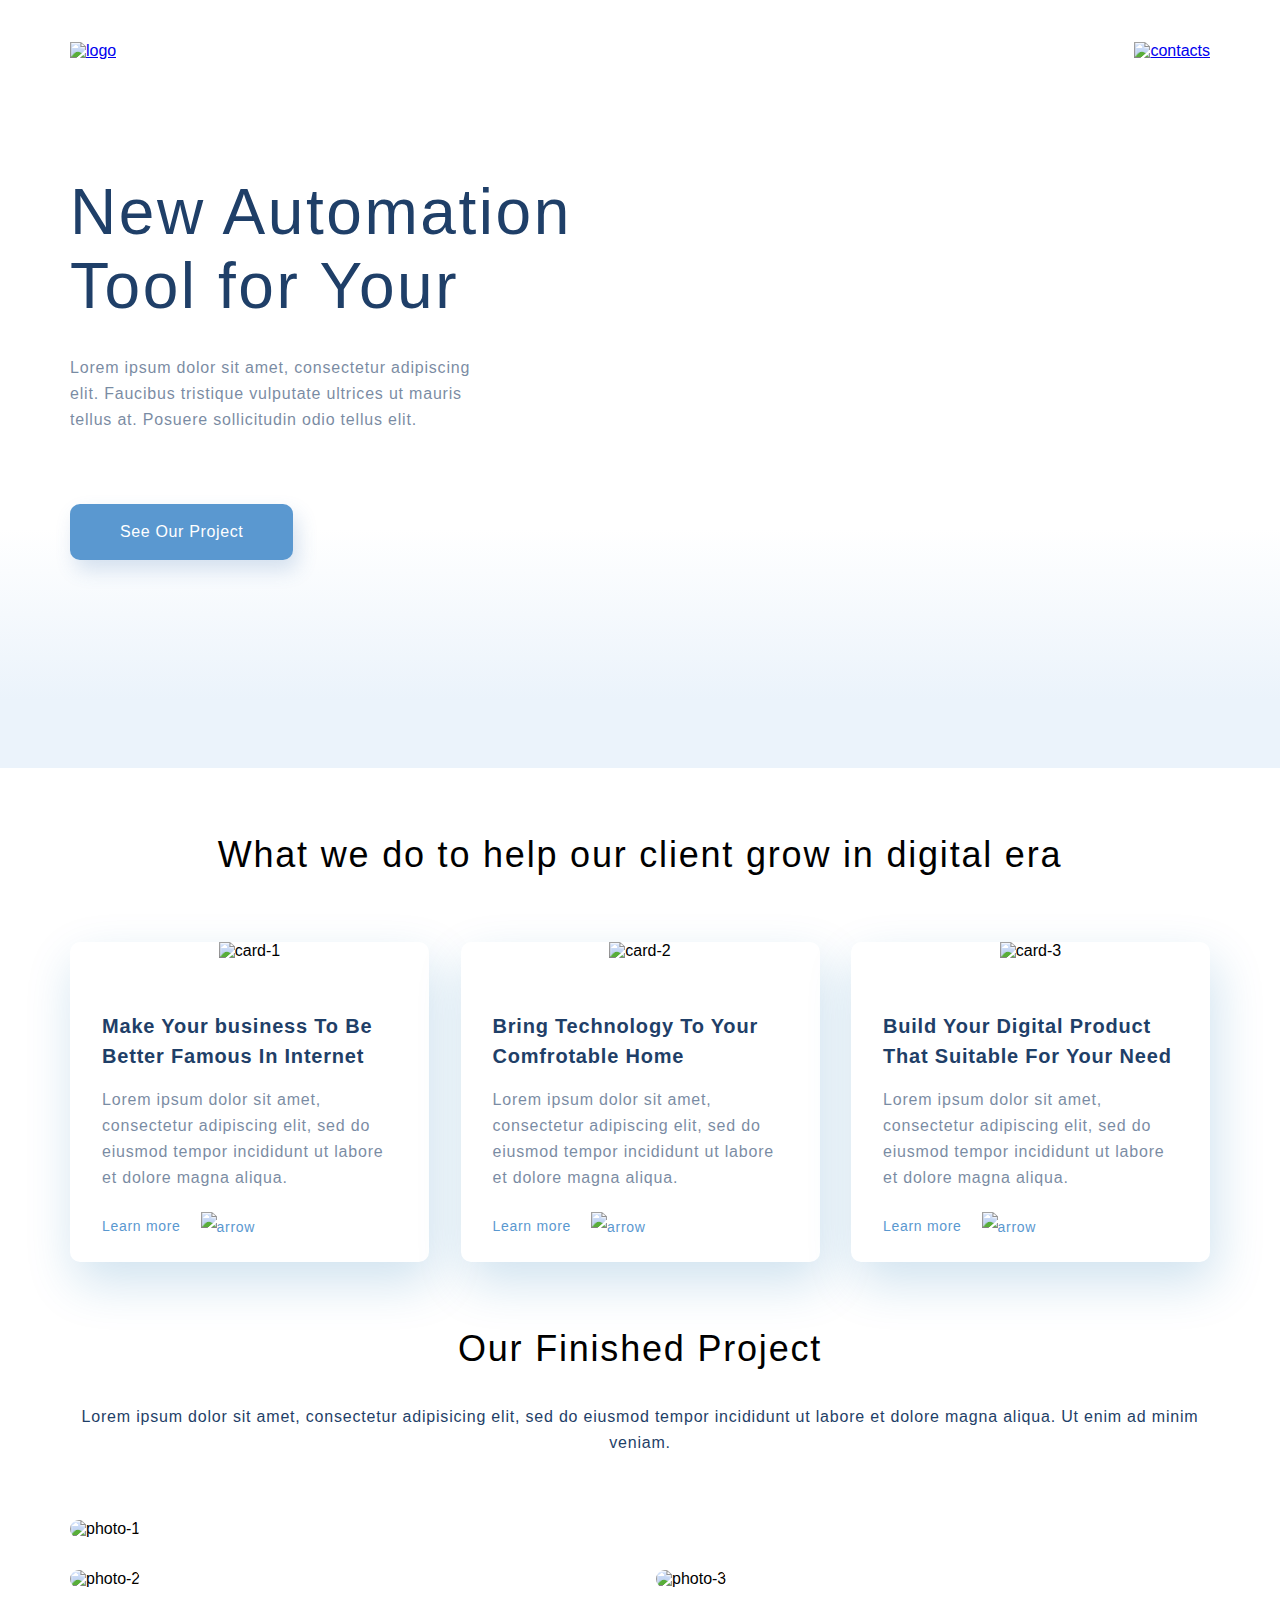
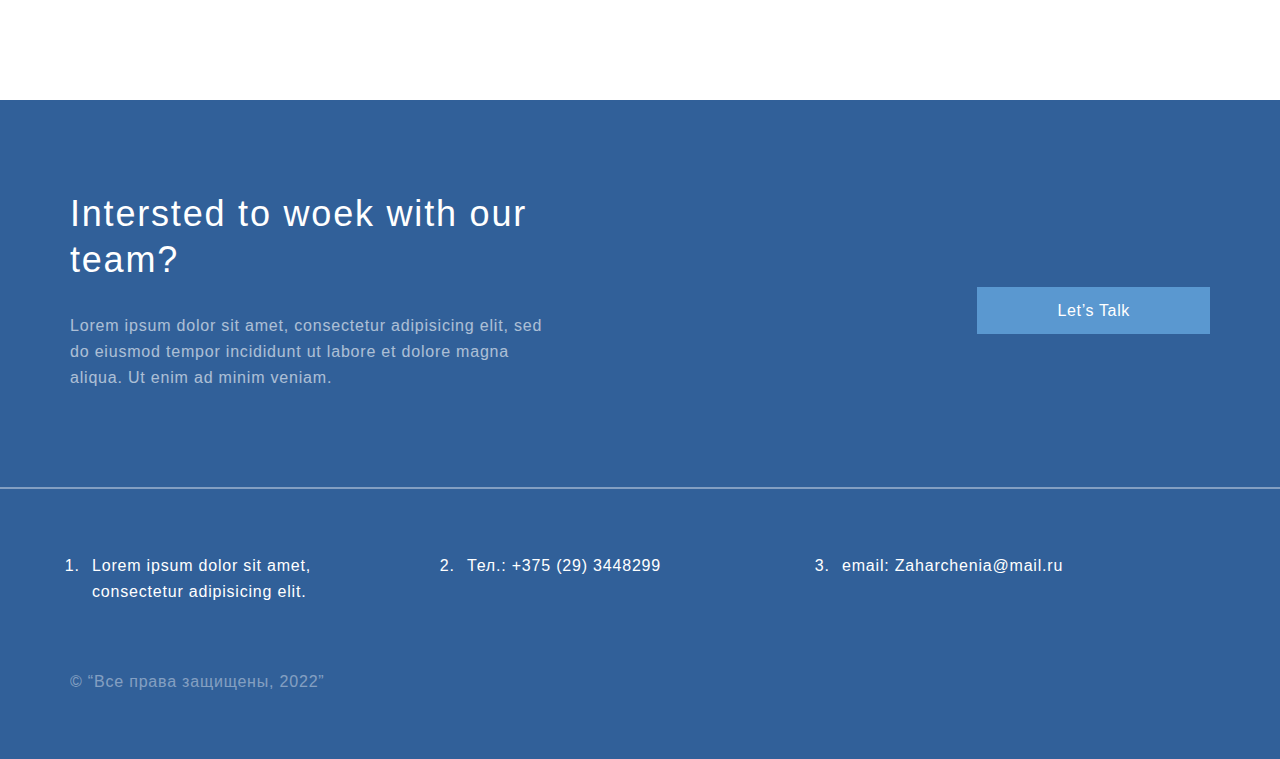
==== commit 6a93ed08: "Update index.html" ====
--- a/index.html
+++ b/index.html
@@ -60,17 +60,19 @@
 						<p class="text16">Lorem ipsum dolor sit amet, consectetur adipiscing elit, sed do eiusmod tempor
 							incididunt
 							ut labore et dolore magna aliqua. </p>
-						<a class="card__link" href="#">Learn more<img class="arrow-icon" src="Img/arrow.svg" alt="arrow"></a>
+						<a class="card__link" href="#">Learn more<img class="arrow-icon" src="./img/arrow.svg"
+								alt="arrow"></a>
 					</div>
 					<div class="content__card">
 						<!-- Розовый блок -->
-						<img class="card__img" src="img/card-3.svg" alt="card-3">
+						<img class="card__img" src="./img/card-3.svg" alt="card-3">
 						<h4 class="requisites">Build Your Digital Product
 							That Suitable For Your Need</h4>
 						<p class="text16">Lorem ipsum dolor sit amet, consectetur adipiscing elit, sed do eiusmod tempor
 							incididunt
 							ut labore et dolore magna aliqua. </p>
-						<a class="card__link" href="#">Learn more<img class="arrow-icon" src="Img/arrow.svg" alt="arrow"></a>
+						<a class="card__link" href="#">Learn more<img class="arrow-icon" src="./img/arrow.svg"
+								alt="arrow"></a>
 					</div>
 				</div>
 			</div>
@@ -82,18 +84,18 @@
 						tempor
 						incididunt ut labore et dolore magna aliqua. Ut enim ad minim veniam.</p>
 					<div class="project__item">
-						<img class="project__img" src="Img/project-1.png" alt="photo-1">
+						<img class="project__img" src="./img/project-1.png" alt="photo-1">
 						<p class="project__text">Smart Home Installation</p>
 					</div>
 
 					<div class="project__parent">
 						<div class="project__item project__item_margin">
-							<img class="project__img" src="Img/project-2.png" alt="photo-2">
+							<img class="project__img" src="img/project-2.png" alt="photo-2">
 							<p class="project__text_2">Sparklite App</p>
 						</div>
 
 						<div class="project__item">
-							<img class="project__img" src="Img/project-3.png" alt="photo-3">
+							<img class="project__img" src="img/project-3.png" alt="photo-3">
 							<p class="project__text_2">Car-Rapetition App</p>
 						</div>
 					</div>
--- a/css/style.css
+++ b/css/style.css
@@ -49,7 +49,6 @@
 
 .logo__cont-img {
   width: 100%;
-  height: 50px;
 }
 
 .text__contact {
